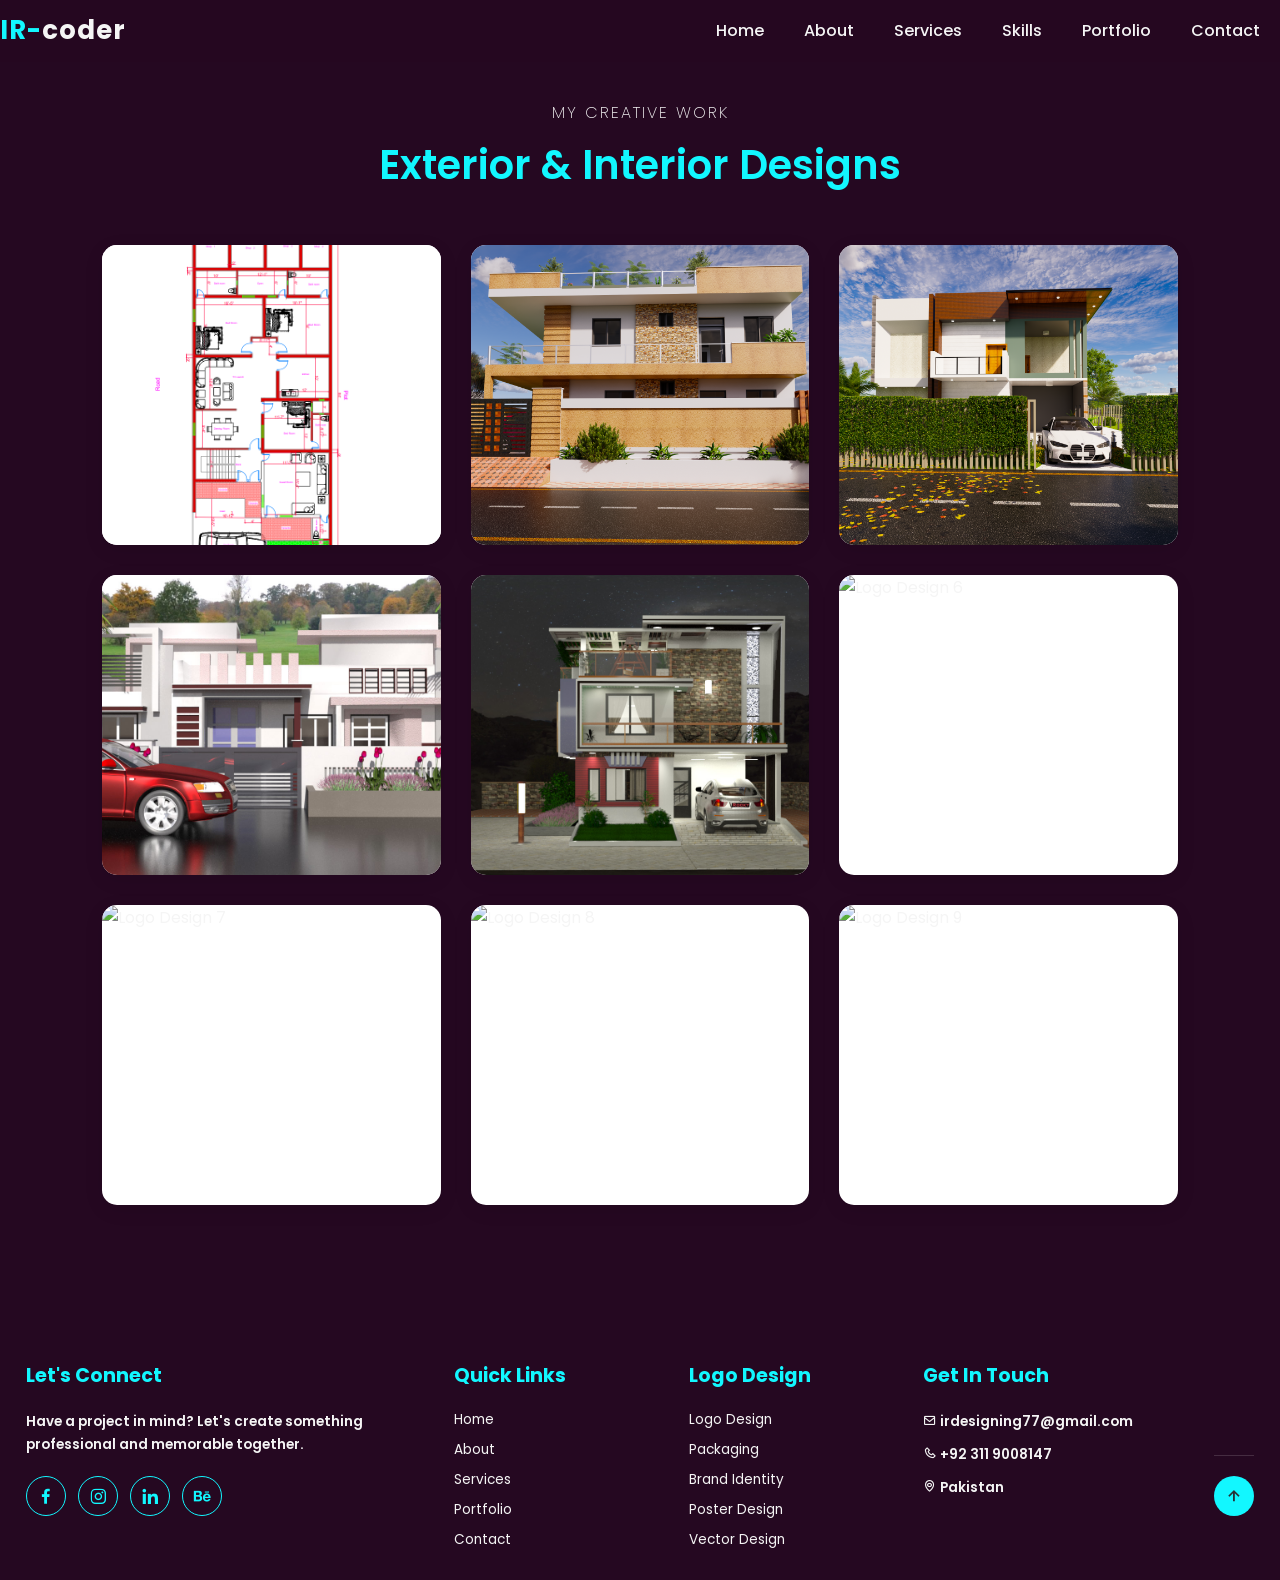
==== autoCAD.html @ fbb8af87 "Editing in autoca.html" ====
<!DOCTYPE html>
<html lang="en">

<head>
    <meta charset="UTF-8">
    <meta name="viewport" content="width=device-width, initial-scale=1.0">

    <title>Exterior & Interior Designs</title>
    <link href='https://unpkg.com/boxicons@2.1.4/css/boxicons.min.css' rel='stylesheet'>
    <link rel="stylesheet" href="style.css">


</head>


<body>

    <header>
        <div class="logo"> <span>IR-</span>coder</div>
        <ul class="navlist">
            <li><a href="index.html">Home</a></li>
            <li><a href="index.html#about">About</a></li>
            <li><a href="index.html#services">Services</a></li>
            <li><a href="index.html#skills">Skills</a></li>
            <li><a href="index.html#portfolio">Portfolio</a></li>
            <li><a href="index.html#contact">Contact</a></li>
        </ul>
        <div id="menu-icon" class="bx bx-menu"></div>
    </header>

    <!-- ==============================
         LOGO GALLERY
    ============================== -->

    <section class="logo-gallery-section" id="2d/3d-gallery">

        <div class="main-text">
            <span>My Creative Work</span>
            <h2>Exterior & Interior Designs</h2>
        </div>


        <div class="logo-gallery">


            <!-- LOGO 1 -->
            <div class="logo-box">

                <img src="arceticture Designs/layout design.png" alt="Logo Design 1">

                <div class="logo-overlay">
                    <h3>Layout Desing</h3>
                    <p>2D floor plan</p>

                    <a href="arceticture Designs/Drawing1-Model.pdf">
                        View Project
                    </a>
                </div>

            </div>


            <!-- LOGO 2 -->
            <div class="logo-box">

                <img src="arceticture Designs/Exterior designing 01.png" alt="Logo Design 2">

                <div class="logo-overlay">
                    <h3>Exterior Design</h3>
                    <p>3D Design</p>

                    <a href="arceticture Designs/Top Left.png">
                        View Project
                    </a>
                </div>

            </div>


            <!-- LOGO 3 -->
            <div class="logo-box">

                <img src="arceticture Designs/Exterior Design cover.png" alt="Logo Design 3">

                <div class="logo-overlay">
                    <h3>Exterior Design</h3>
                    <p>3D Design</p>

                    <a href="arceticture Designs/Exterior Design 3d veiw.png">
                        View Project
                    </a>
                </div>

            </div>


            <!-- LOGO 4 -->
            <div class="logo-box">

                <img src="arceticture Designs/Exterior Design 03.jpg" alt="Logo Design 4">

                <div class="logo-overlay">
                    <h3>Exterior Design</h3>
                    <p>3D Design</p>

                    <a href="arceticture Designs/Exterior Design 03.jpg">
                        View Project
                    </a>
                </div>

            </div>


            <!-- LOGO 5 -->
            <div class="logo-box">

                <img src="arceticture Designs/Exterior Design 04 (1).jpg" alt="Logo Design 5">

                <div class="logo-overlay">
                    <h3>Creative Logo</h3>
                    <p>Logo Design</p>

                    <a href="arceticture Designs/Exterior Design 04 (2).jpg">
                        View Project
                    </a>
                </div>

            </div>


            <!-- LOGO 6 -->
            <div class="logo-box">

                <img src="Images/logo-6.jpg" alt="Logo Design 6">

                <div class="logo-overlay">
                    <h3>Exterior Design</h3>
                    <p>3D Design</p>

                    <a href="logo6.html">
                        View Project
                    </a>
                </div>

            </div>


            <!-- LOGO 7 -->
            <div class="logo-box">

                <img src="Images/logo-7.jpg" alt="Logo Design 7">

                <div class="logo-overlay">
                    <h3>Business Logo</h3>
                    <p>Logo Design</p>

                    <a href="logo7.html">
                        View Project
                    </a>
                </div>

            </div>


            <!-- LOGO 8 -->
            <div class="logo-box">

                <img src="Images/logo-8.jpg" alt="Logo Design 8">

                <div class="logo-overlay">
                    <h3>Professional Logo</h3>
                    <p>Logo Design</p>

                    <a href="logo8.html">
                        View Project
                    </a>
                </div>

            </div>


            <!-- LOGO 9 -->
            <div class="logo-box">

                <img src="Images/logo-9.jpg" alt="Logo Design 9">

                <div class="logo-overlay">
                    <h3>Brand Identity</h3>
                    <p>Logo Design</p>

                    <a href="logo9.html">
                        View Project
                    </a>
                </div>

            </div>


        </div>

    </section>

      <footer class="footer">
        
        
        
        <div class="footer-container">
                <!-- <a href="#home" class="logo"> <span>IR-</span>coder</a> -->
                
                <div class="footer-box">
                    <h3>Let's Connect</h3>

                    <p>
                        Have a project in mind? Let's create something
                        professional and memorable together.
                    </p>

                    <div class="footer-social">

                        <a href="https://www.facebook.com/DesigningandTyping" aria-label="Facebook">
                            <i class='bx bxl-facebook'></i>
                        </a>

                        <a href="https://www.instagram.com/irdesigning" aria-label="Instagram">
                            <i class='bx bxl-instagram'></i>
                        </a>

                        <a href="www.linkedin.com/in/irfanullah-designer" aria-label="LinkedIn">
                            <i class='bx bxl-linkedin'></i>
                        </a>

                        <a href="https://www.behance.net/irdesigning" aria-label="Behance">
                            <i class='bx bxl-behance'></i>
                        </a>

                    </div>
                </div>


                <div class="footer-box">
                    <h3>Quick Links</h3>

                    <a href="index.html">Home</a>
                    <a href="index.html#about">About</a>
                    <a href="index.html#services">Services</a>
                    <a href="Logos.html">Portfolio</a>
                    <a href="index.html#contact">Contact</a>
                </div>


                <div class="footer-box">
                    <h3>Logo Design</h3>

                    <a href="Logos.html">Logo Design</a>
                    <a href="packaging.html">Packaging</a>
                    <a href="brand1.html">Brand Identity</a>
                    <a href="poster1.html">Poster Design</a>
                    <a href="vector1.html">Vector Design</a>
                </div>


                <div class="footer-box">
                    <h3>Get In Touch</h3>

                    <p>
                        <i class='bx bx-envelope'></i>
                        irdesigning77@gmail.com
                    </p>

                    <p>
                        <i class='bx bx-phone'></i>
                        +92 311 9008147
                    </p>

                    <p>
                        <i class='bx bx-map'></i>
                        Pakistan
                    </p>
                </div>

            </div>
            <div class="footer-bottom">

                <!-- <p>
                    © 2026 Your Name. All Rights Reserved.
                </p> -->
                
                <a href="#2d/3d-gallery" class="back-to-top">
                    <i class='bx bx-up-arrow-alt'></i>
                </a>
                
            </div>
            <!-- <div>
                <p>Copyright &copy; 2024 By IR-Designer/Coder || All Rights Reserved</p>
            </div> -->
        </footer>


</body>

</html>
---- style.css ----
@import url('https://fonts.googleapis.com/css2?family=Poppins:ital,wght@0,100;0,200;0,300;0,400;0,500;0,600;0,700;0,800;0,900;1,100;1,200;1,300;1,400;1,500;1,600;1,700;1,800;1,900&display=swap');

* {
    padding: 0px;
    margin: 0px;
    box-sizing: border-box;
    list-style: none;
    scroll-behavior: smooth;
    text-decoration: none;
}

:root {
    --text-color: #f5f5f5;
    --hover-color: #12f7ff;
    --bg-color: #250821;
    --secon-bg-color: #292e33;
    --big-font: 2.5rem;
    --normal-font: 2rem;
    --neon-box-shadow: 0 0 .5rem #12f7ff;
    --h2-font: 3rem;
    --font-neon-text-shadow: 0 0 10px rgba(18, 247, 255, 0.3),
        0 0 10px rgba(18, 247, 255, 0.3),
        0 0 20px rgba(18, 247, 255, 0.3),
        0 0 30px rgba(18, 247, 255, 0.3),
        0 0 40px rgba(18, 247, 255, 0.3),
        0 0 70px rgba(18, 247, 255, 0.3),
        0 0 100px rgba(18, 247, 255, 0.3),
        0 0 150px rgba(18, 247, 255, 0.3);
}

::-webkit-scrollbar {
    height: 0;
    width: .5rem;
}

::-webkit-scrollbar-track {
    background: var(--secon-bg-color);
}

::-webkit-scrollbar-thumb {
    background: var(--hover-color);
    border-radius: 5rem;
}





body {
    font-family: "Poppins", sans-serif;
    background-color: var(--bg-color);
    color: var(--text-color);
}

header {
    top: 0;
    left: 0;
    border-bottom: 1px solid transparent;
    display: flex
;
    align-items: center;
    justify-content: space-between;
    width: 100%;
    padding: 11px 0px;
    position: fixed;
    z-index: 20000;
    background:#250821b3;
}

header.sticky {
    background: var(--bg-color);
    border-bottom: 1px solid var(--secon-bg-color);
    padding: 12px 10px;
}


.logo {
    font-size: 26px;
    font-weight: 700;
    letter-spacing: 1px;
}

span {
    color: var(--hover-color);
}

.navlist {
    display: flex;
}

.navlist a {
    color: var(--text-color);
    font-weight: 500;
    padding: 10px 20px;
}

.navlist a:hover {
    color: var(--hover-color);
    text-shadow: 0 0 10px rgba(18, 247, 255, 0.6),
        0 0 10px rgba(18, 247, 255, 0.6),
        0 0 20px rgba(18, 247, 255, 0.6),
        0 0 30px rgba(18, 247, 255, 0.6),
        0 0 40px rgba(18, 247, 255, 0.6),
        0 0 70px rgba(18, 247, 255, 0.6),
        0 0 100px rgba(18, 247, 255, 0.6),
        0 0 150px rgba(18, 247, 255, 0.6);
}

.navlist .active {
    color: var(--hover-color);
    text-shadow: var(--font-neon-text-shadow);
}

#menu-icon {
    font-size: 1.8rem;
    z-index: 1000;
    cursor: pointer;
    background-color: var(--hover-color);
    border-radius: 3px;
    color: var(--secon-bg-color);
    display: none;
}

section {
    padding: 100px 100px;
}

.home {
    min-height: 100vh;
    height: 100%;
    width: 100%;
    display: grid;
    grid-template-columns: repeat(2, 1fr);
    align-items: center;
    grid-gap: 4em;
}

.home-content {
    max-width: 600px;
}

.home-content h1 {
    font-size: var(--big-font);
    font-weight: 700;
}

.change-text {
    display: flex;
    align-items: center;
    gap: 0.75rem;
    font-size: 1.5rem;
    font-weight: 600;
    min-height: 2.5rem;
    margin: 0.5rem 0 1rem;
    vertical-align: top;
}

.change-text h3 {
    position: relative;
    display: inline-block;
    margin: 0;
    min-width: 115px;
    min-height: 2.5rem;
    vertical-align: top;
}

.change-text h3 .word {
    position: absolute;
    top: 0;
    left: 0;
    display: inline-flex;
    white-space: nowrap;
    opacity: 0;
    transform-origin: center center;
}

.change-text h3 .word .letter {
    display: inline-block;
    opacity: 0;
    transform-origin: center center 25px;
    text-shadow: 0 0 12px rgba(18, 247, 255, 0.3);
}

.change-text h3 .word .letter.out {
    opacity: 0;
    transform: rotateX(90deg);
    transition: 0.32s cubic-bezier(0.6, 0, 0.7, 0.2);
}

.change-text h3 .word .letter.in {
    opacity: 1;
    transform: rotateX(0deg);
    transition: 0.38s ease;
}

.change-text h3 .word .letter.behind {
    opacity: 0;
    transform: rotateX(-90deg);
}

.home-content p {
    color: #bdbdbd;
    line-height: 1.6;
}

.info-box {
    display: inline-flex;
    justify-content: space-between;
    align-items: center;
    width: 300px;
    margin: 1rem 0 2rem;
}

.info-box h5 {
    font-weight: 600;
    color: var(--text-color);
    font-size: 1rem;
}

.behance-info {
    margin-left: 15px;
}

.email-info {
    margin-right: 15px;
}

.info-box span {
    font-size: .9rem;
    color: #bdbdbd;
}

.btn-box {
    display: flex;
    justify-content: space-around;
    width: 320px;
    height: 45px;
}

.btn-box .btn {
    display: inline-flex;
    justify-content: center;
    align-items: center;
    width: 150px;
    height: 100%;
    background: var(--hover-color);
    color: var(--bg-color);
    font-size: 1rem;
    letter-spacing: 1px;
    font-weight: 600;
    transition: .6s;
    box-shadow: var(--neon-box-shadow);
    border-radius: 5px;
    position: relative;
    overflow: hidden;
    z-index: 1;
    border: 2px solid var(--hover-color);
}

.btn:hover {
    color: var(--hover-color);
}

.btn::before {
    content: "";
    position: absolute;
    top: 0;
    left: 0;
    background: var(--bg-color);
    width: 0%;
    height: 100%;
    transition: .4s;
    z-index: -1;
}

.btn:hover::before {
    width: 100%;
}

a.btn:nth-child(2) {
    background: var(--bg-color);
    color: var(--hover-color);
}

.btn:nth-child(2):hover {
    color: var(--bg-color);
}

.btn:nth-child(2)::before {
    background-color: var(--hover-color);
}

.social-icons {
    margin-top: 8rem;
    display: flex;
    justify-content: space-between;
    width: 220px;
    height: 40px;
}

.social-icons a {
    display: inline-flex;
    width: 50px;
    height: 100%;
    justify-content: center;
    align-items: center;
    margin: 0px 4px;
    background: var(--bg-color);
    color: var(--hover-color);
    border: 2px solid var(--hover-color);
    transition: .6s;
    box-shadow: 0 0 0.3 #12f7ff;
    border-radius: 5px;
    position: relative;
    z-index: 1;
    overflow: hidden;
}

.social-icons a i {
    font-size: 1.5rem;
}

.social-icons a:hover {
    color: var(--bg-color);
}

.social-icons a::before {
    content: "";
    position: absolute;
    top: 0;
    left: 0;
    width: 0%;
    height: 100%;
    background: var(--hover-color);
    transition: .6s;
    z-index: -1;
}

.social-icons a:hover::before {
    width: 100%;
}

.home-image {
    position: relative;
}

.img-box {
    text-align: center;
}

.img-box img {
    width: 72%;
    max-width: 350px;
    height: auto;
}

.liquid-shape {
    position: absolute;
    width: 100%;
    height: 100%;
    z-index: -1;
    top: 10%;
}

.liquid-shape:nth-child(2) {
    filter: blur(50px);
}


/*About Section css----------------------------------------------->*/

.about {
    display: flex;
    justify-content: center;
    align-items: center;
    grid-gap: 10em;
    background: var(--secon-bg-color);
}

.about .btn-box .btn {
    position: relative;
    right: 5rem;

}

.about .about-content {
    position: relative;
    bottom: 11rem;
}

.about .img-about {
    text-align: center;
    position: relative;
}

.about .img-about img {
    max-width: 300px;
    height: auto;
}

.about-content span {
    color: #fdfdfd;
    font-size: .8rem;
    font-weight: 200;
    letter-spacing: 2px;
    text-decoration: uppercase;
}

.about-content h2 {
    color: var(--hover-color);
    font-weight: 700;
    font-size: var(--normal-font);
}

.about-content h3 {
    font-weight: 600;
    font-size: 1.5rem;
    margin-bottom: .2rem;
}

.about-content p {
    color: #fdfdfd;
    font-weight: 300;
    margin-bottom: 1.5rem;
}

.info-about1,
.info-about2,
.info-about3 {
    background: var(--bg-color);
    font-size: .5rem;
    position: relative;
    padding: 15px;
    height: 90px;
    width: 90px;
    border-radius: 60% 31% 66% 34%/ 21% 40% 70% 79%;
    display: block;
    box-shadow: var(--neon-box-shadow);
    border: 1px solid var(--hover-color);
    outline: 2px solid var(--bg-color);
    z-index: 100;
    animation: morph 6s linear infinite;
}

.info-about1 {
    left: 10%;
    bottom: 2rem;
    text-align: center;

}

.info-about2 {
    left: 2%;
    bottom: 24rem;
    text-align: center;

}

.info-about3 {
    left: 78%;
    bottom: 31rem;
    text-align: center;
}


.img-about span {
    color: var(--hover-color);
    font-size: 1rem;
    font: 600;
}

.about-more {
    display: none;
    margin-top: 1rem;
}

.about-content.active .about-more {
    display: block;
}

.about-read-more {
    border: none;
    cursor: pointer;
}

/* Services CSS------------------------------------------------------> */

.main-text {
    width: 100%;
    text-align: center;
    margin-bottom: 2rem;
    color: var(--hover-color);
}

.main-text h2 {
    font-weight: 600;
    font-size: var(--normal-font);
}

.main-text span {
    color: #f5f5f5;
    font-size: .8rem;
    font-weight: 200;
    letter-spacing: 2px;
    text-transform: uppercase;
}

.section-services {
    display: flex;
    justify-content: center;
    align-items: center;
    flex-wrap: wrap;
    grid-gap: 2rem;
}

.section-services .service-box {
    flex: 1 1 18rem;
    padding: 2rem 1rem 2rem;
    text-align: center;
    background: var(--secon-bg-color);
    transition: transform .4s;
    border-radius: 10px;
}

.service-btn {
    width: auto;
    justify-content: center;
}

.service-box:hover {
    transform: translatey(-.7rem)
}

.service-icon {
    border: 2px solid var(--hover-color);
    padding: 2rem;
    background: var(--bg-color);
    display: flex;
    align-items: center;
    font-size: 3rem;
    border-radius: 50%;
    position: relative;
    color: var(--hover-color);
    box-shadow: var(--neon-box-shadow);
    outline: 3px solid var(--bg-color);
}

.service-box h3 {
    margin-top: 10px;
    font-size: 1.4rem;
}

.service-box p {
    margin: .5rem 0 1.5rem 0;
    font-weight: 300;
    letter-spacing: 1px;
    color: #bdbdbd;
    line-height: 1.6;
}

.more-description {
  display: none;
  margin-top: 1rem;
}

.service-box.active .more-description {
  display: block;

}

.read-more-btn {
  border: none;
  cursor: pointer;
}


/* SKills left CSS------------------------------------------------------> */

.skills {
    background: var(--secon-bg-color);
}

.skills-main {
    width: 100%;
    display: grid;
    grid-template-columns: repeat(2, 1fr);
    grid-row-gap: 30px;
    grid-column-gap: 50px;
}

.skill-bar {
    margin-bottom: 2.3rem;
}

.skill-main h3 {
    margin-bottom: 2rem;
    font-size: var(--normal-font);
    text-align: center;
}

.skill-left .skill-bar .info {
    display: flex;
    justify-content: space-between;
    align-items: center;
    padding: 0 10px;
}

.skill-left .skill-bar .bar {
    width: 100%;
    height: 10px;
    background: var(--bg-color);
    border-radius: 25px;
    margin-top: 10px;
    position: relative;
}

.skill-bar .bar span {
    width: 50%;
    height: 100%;
    position: absolute;
    left: 0;
    background: var(--hover-color);
    border-radius: 25px;
    box-shadow: var(--neon-box-shadow);
}

.skill-bar .bar .html {
    width: 72%;
    animation: html 2s;
}

.skill-bar .bar .figma {
    width: 90%;
    animation: figma 2s;
}

.skill-bar .bar .js {
    width: 50%;
    animation: js 2s;
}

.skill-bar .bar .css {
    width: 62%;
    animation: css 2s;
}

/* SKills left CSS------------------------------------------------------> */
.professional {
    display: grid;
    grid-template-columns: 1fr 1fr;
}

.box {
    position: relative;
    margin: 10px 0px;
    flex: 1 1 15rem;
}

.circle {
    width: 100%;
    height: 120px;
    display: flex;
    justify-content: center;
    align-items: center;
}

.box .text {
    text-align: center;
    color: #fff;
    font-size: 1rem;

}

.box .text big {
    font: 400;
    letter-spacing: 1px;
    position: absolute;
    top: 40%;
    left: 50%;
    transform: translate(-50%, -50%);
}

.box .text small {
    display: block;
    font-weight: 600;
}



.circle .points {
    height: 2px;
    width: 10px;
    background-color: var(--bg-color);
    position: absolute;
    border-radius: 3px;
    transform: rotate(calc(var(--i)*var(--rot))) translate(-45px);

}

.points.marked {
    animation: glow 0.04S linear forwards;
    animation-delay: calc(var(--i)*0.05s);
}

/* Portfolio CSS------------------------------------------------------> */

.filter-buttons {
    margin: 2rem;
    text-align: center;
}

.filter-buttons .btn {
    background: none;
    outline: none;
    border: none;
    cursor: pointer;
    font-size: .85rem;
    font-weight: 600;
    letter-spacing: .4px;
    margin-left: 1.3rem;
    color: var(--text-color);
}

.filter-buttons .btn:hover {
    color: var(--hover-color);
}

.portfolio-gallery {
    display: grid;
    grid-template-columns: repeat(auto-fill, minmax(270px, 1fr));
    gap: 2rem;
}

.port-box {
    position: relative;
    border-radius: 15px;
    overflow: hidden;
    background: #292e33;
    display: flex;
    grid-template-columns: 1fr, auto;
    align-items: center;
    border: 2px solid var(--hover-color);
    box-shadow: var(--neon-box-shadow);
}

.port-image {
    display: flex;
    align-items: center;
    justify-content: center;
    height: 100%;
    width: 100%;
}

.port-image img {
    width: 100%;
    opacity: .5s;
    /* height: 100%; */
    transition: .5s;
}

.port-content {
    position: absolute;
    bottom: 0;
    left: 0;
    width: 100%;
    height: 100%;
    opacity: 0;
    background: linear-gradient(rgba(0, 0, 0, .2), #12f7ff);
    display: flex;
    align-items: center;
    justify-content: center;
    flex-direction: column;
    text-align: center;
    transition: .5s;
    padding: 0.2rem;
}

.port-content:hover {
    opacity: 1;
}

.port-content h3 {
    font-size: 1.5rem;
    font-weight: 600;
}

.port-content p {
    font-size: .8rem;
    margin: 5px 0 15px 0;
}

.port-content a {
    background: #fff;
    border-radius: 50%;
    display: inline-flex;
    justify-content: center;
    align-items: center;
    width: 50px;
    height: 50px;
    border: 1 px solid var(--hover-color);
    outline: 2 px solid #fff;
}

.port-content a i {
    font-size: 1.3rem;
    color: var(--secon-bg-color);
}

/* Contact Section Css------------------------------------------------------> */
.contact {
    background: var(--secon-bg-color);
    width: 100%;
}

.contact form {
    text-align: center;
    max-width: 50rem;
    margin: 1rem auto;
    margin-bottom: 3rem;
}

.contact form input,
.contact form textarea {
    width: 100%;
    color: var(--text-color);
    background: var(--bg-color);
    margin-bottom: .8rem;
    border: none;
    border-radius: 5px;
    padding: .7rem;
}

.contact form textarea {
    resize: none;
}

.formBtn {
    display: flex;
    justify-content: center;
    width: 100%;
}

.formBtn .btn {
    cursor: pointer;
    font-size: 1rem;
}

/* footer-Css-----------------------------------------------------> */

footer {
    padding: 1.5rem 1%;
    display: flex;
    align-items: center;
    justify-content: space-between;
    flex-direction: row-reverse;
}

footer p {
    color: #bdbdbd;
    margin: auto;
    font-size: 1.2rem;
    font-weight: 600;
}

footer a {
    color: var(--text-color);
}


/* key Frame------------------------------------------------------> */
@keyframes morph {

    0%,
    100% {
        border-radius: 40% 60% 70% 30% / 40% 40% 60% 50%;
    }

    30% {
        border-radius: 70% 30% 50% 50% / 30% 30% 70% 70%;
    }

    60% {
        border-radius: 100% 60% 60% 10% / 100% 100% 60% 60%;
    }

    80% {
        border-radius: 69% 31% 66% 34% / 21% 30% 70% 79%;
    }

}

@keyframes html {
    0% {
        width: 0;
    }

    100% {
        width: 72;
    }
}

@keyframes figma {
    0% {
        width: 0;
    }

    100% {
        width: 72;
    }
}

@keyframes js {
    0% {
        width: 0;
    }

    100% {
        width: 72;
    }
}

@keyframes css {
    0% {
        width: 0;
    }

    100% {
        width: 72;
    }
}

@keyframes glow {
    0% {
        background: var(--bg-color);
        box-shadow: none;
    }

    100% {
        background: var(--hover-color);
        box-shadow: var(--neon-box-shadow);
    }
}



/* Break .points */
@media(max-width:991px) {

    header,
    header.sticky {
        padding: 15px 5%;
    }

    footer {
        padding: 50px 5%;
    }

    section {
        padding: 50px 5%
    }

    .navlist a {
        padding: 8px 15px;
    }

    :root {
        --big-font: 2.2rem;
        --normal-font: 1.8rem;
        --neon-box-shadow: 0 0 .8rem #12f7ff;
        --h2-font: 3rem;
    }

    .home-content {
        margin-top: 5rem;
    }

    .social-icons {
        margin-top: 2rem;
    }
}

@media(max-width:768px) {
    #menu-icon {
        display: block;
        transition: all .4s ease;
    }

    #menu-icon.bx-x {
        transform: rotate(-180deg);
    }

    .navlist {
        display: flex;
        position: absolute;
        top: -1000px;
        right: 0;
        left: 0;
        flex-direction: column;
        background: var(--bg-color);
        text-align: center;
        padding: 0 10%;
        transition: all .45s ease;
    }

    .navlist {
        display: block;
        padding-bottom: 1rem;
        font-size: 1rem;
    }

    .navlist.open {
        top: 100%;
    }

    .home {
        grid-template-columns: 1fr;
    }

    .home-image {
        margin: 5rem;
    }

    .liquid-shape {
        width: 119%;
        left: -5%;
        top: 8%;
    }

    .about {
        flex-direction: column-reverse;
    }

    .about .about-content {
        text-align: center;
        margin-top: 9rem;
    }
    .about{
        grid-gap: 0em;
    }
    .about .btn-box .btn{
        position: relative;
        left: 3rem;
    }

    .skills-main {
        grid-template-columns: 1fr;
    }

    footer p {
        font-size: 0.6rem;
    }

    .skill-left h3 {
        text-align: center;
    }

    .skill-right h3 {
        text-align: center;
    }

    .filter-buttons {
        margin: 2.5rem 0;
    }

    .img-box img {
        width: 111%;
    }
}

@media(max-width:420px) {
    html {
        font-size: 80%;
    }

    footer {
        padding: 16px 2%;
    }

    footer p {
        font-size: 0.6rem;
    }

    .logo {
        font-size: 1rem;
    }

    .filter-buttons {
        font-size: .8rem;
    }

    .about .img-about img {
        max-width: 250px;
        margin-bottom: 7rem;
    }

    .info-about1,
    .info-about2,
    .info-about3 {
        display: none;
    }

    .about .about-content {
        text-align: center;
    }

    .about .btn-box .btn {
        left: 1rem;
    }

    .about-content p {
        font-size: 1rem;
    }
}

   /* =========================
   FOOTER
========================= */

    .footer {
         display: flex;
    width: 100%;
    background: var(--bg-color);
    padding: 56px 2% 20px;
    flex-direction: row;
    }

    .footer-container {
        display: grid;
        grid-template-columns: 2fr 1fr 1fr 1.5fr;
        gap: 40px;
    }

    .footer-box h3 {
        color: var(--hover-color);
        font-size: 1.2rem;
        margin-bottom: 20px;
    }

    .footer-box p {
        color: var(--text-color);
        font-size: .85rem;
        line-height: 1.7;
        margin-bottom: 10px;
    }

    .footer-box a {
        display: block;
        color: var(--text-color);
        font-size: .85rem;
        margin-bottom: 10px;
        transition: .3s;
    }

    .footer-box a:hover {
        color: var(--hover-color);
        padding-left: 5px;
    }


    /* Social Icons */

    .footer-social {
        display: flex;
        gap: 12px;
        margin-top: 20px;
    }

    .footer-social a {
        width: 40px;
        height: 40px;

        display: flex;
        align-items: center;
        justify-content: center;

        border: 1px solid var(--hover-color);
        border-radius: 50%;

        color: var(--hover-color);

        transition: .3s;
    }

    .footer-social a i {
        font-size: 20px;
    }

    .footer-social a:hover {
        background: var(--hover-color);
        color: var(--secon-bg-color);
        box-shadow: var(--neon-box-shadow);
        padding-left: 0;
    }


    /* Footer Bottom */

    .footer-bottom {
        margin-top: 50px;
        padding-top: 20px;

        border-top: 1px solid rgba(245, 245, 245, .15);

        display: flex;
        align-items: center;
        justify-content: space-between;
    }

    .footer-bottom p {
        color: var(--text-color);
        font-size: .75rem;
    }

    .footer-bottom>a {
        width: 40px;
        height: 40px;

        display: flex;
        align-items: center;
        justify-content: center;

        border-radius: 50%;

        background: var(--hover-color);
        color: var(--secon-bg-color);

        transition: .3s;
    }

    .footer-bottom>a:hover {
        box-shadow: var(--neon-box-shadow);
        transform: translateY(-3px);
    }

    .footer-bottom>a i {
        font-size: 20px;
    }

        /* =========================
   Latest Projects 
========================= */

        /* ==============================
           LOGO GALLERY
        ============================== */

        .logo-gallery-section {
            padding: 100px 8%;
        }

        .logo-gallery-section .main-text {
            text-align: center;
            margin-bottom: 50px;
        }

        .logo-gallery-section .main-text span {
            font-size: 16px;
        }

        .logo-gallery-section .main-text h2 {
            font-size: 40px;
            margin-top: 10px;
        }

        .logo-gallery {
            display: grid;
            grid-template-columns: repeat(3, 1fr);
            gap: 30px;
        }

        .logo-box {
            position: relative;
            overflow: hidden;
            border-radius: 15px;
            background: #fff;
            box-shadow: 0 5px 20px rgba(0, 0, 0, 0.08);
        }

        .logo-box img {
            width: 100%;
            height: 300px;
            object-fit: cover;
            display: block;
            transition: transform 0.5s ease;
        }

        .logo-box:hover img {
            transform: scale(1.08);
        }

        .logo-overlay {
            position: absolute;
            left: 0;
            bottom: 0;
            width: 100%;
            padding: 25px 20px;
            background: linear-gradient(
                transparent,
                rgba(0, 0, 0, 0.85)
            );

            transform: translateY(100%);
            transition: 0.4s ease;
        }

        .logo-box:hover .logo-overlay {
            transform: translateY(0);
        }

        .logo-overlay h3 {
            color: #fff;
            font-size: 20px;
            margin-bottom: 5px;
        }

        .logo-overlay p {
            color: #ddd;
            font-size: 14px;
            margin-bottom: 15px;
        }

        .logo-overlay a {
            display: inline-block;
            padding: 8px 18px;
            border-radius: 20px;
            background: #fff;
            color: #111;
            text-decoration: none;
            font-size: 14px;
            font-weight: 600;
            transition: 0.3s;
        }

        .logo-overlay a:hover {
            transform: translateY(-2px);
        }


        /* ==============================
           TABLET
        ============================== */

        @media (max-width: 991px) {

            .logo-gallery {
                grid-template-columns: repeat(2, 1fr);
            }

            .logo-box img {
                height: 280px;
            }
        }


        /* ==============================
           MOBILE
        ============================== */

        @media (max-width: 600px) {

            .logo-gallery-section {
                padding: 80px 5%;
            }

            .logo-gallery-section .main-text h2 {
                font-size: 30px;
            }

            .logo-gallery {
                grid-template-columns: 1fr;
            }

            .logo-box img {
                height: 280px;
            }
        }

    /* =========================
   RESPONSIVE
========================= */

    @media (max-width: 900px) {

        .logo-info {
            grid-template-columns: repeat(2, 1fr);
        }

        .footer-container {
            grid-template-columns: repeat(2, 1fr);
        }
    }


    @media (max-width: 600px) {

        .logo-info {
            grid-template-columns: 1fr;
            gap: 25px;
        }

        .footer-container {
            grid-template-columns: 1fr;
        }

        .footer-bottom {
            flex-direction: column;
            gap: 15px;
            text-align: center;
        }
    }
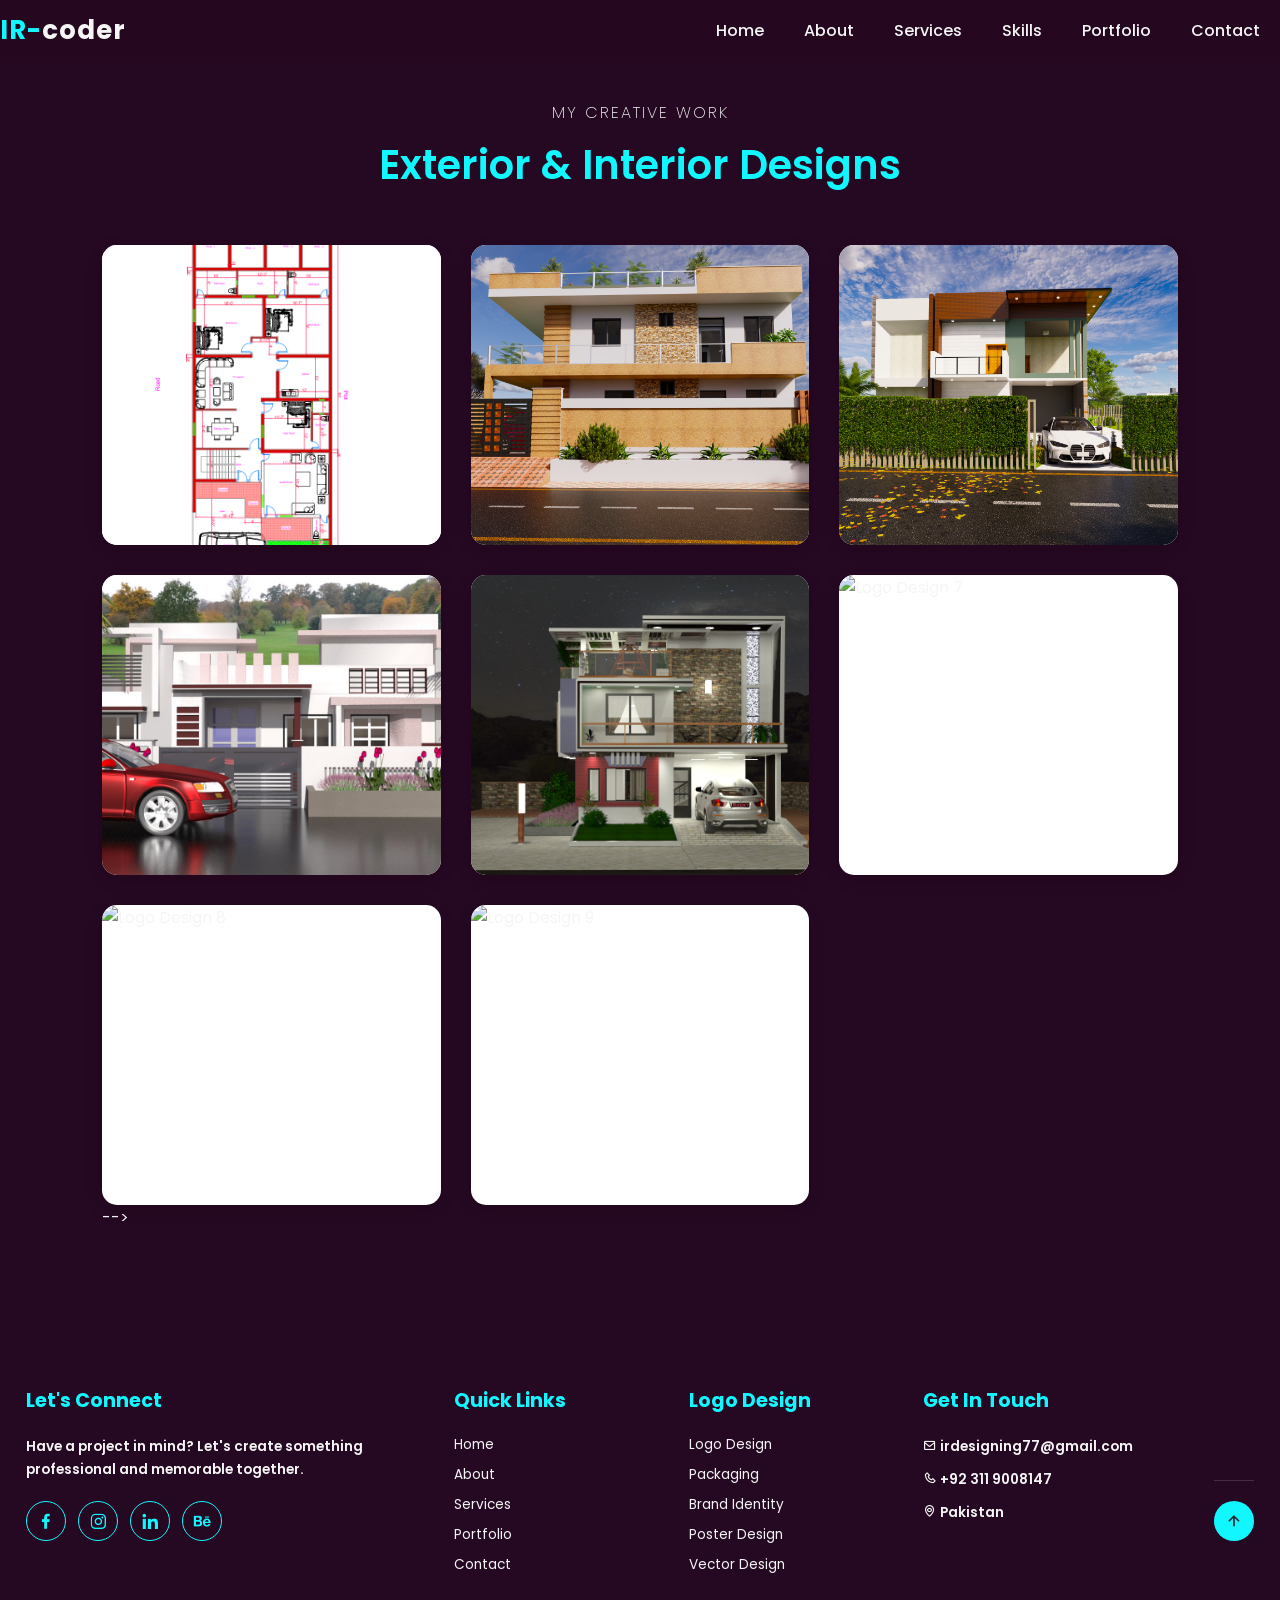
==== commit 7dc45f29: "comment out some useless div" ====
--- a/autoCAD.html
+++ b/autoCAD.html
@@ -129,7 +129,7 @@
 
 
             <!-- LOGO 6 -->
-            <div class="logo-box">
+            <!-- <div class="logo-box">
 
                 <img src="Images/logo-6.jpg" alt="Logo Design 6">
 
@@ -196,7 +196,7 @@
             </div>
 
 
-        </div>
+        </div> -->
 
     </section>
 
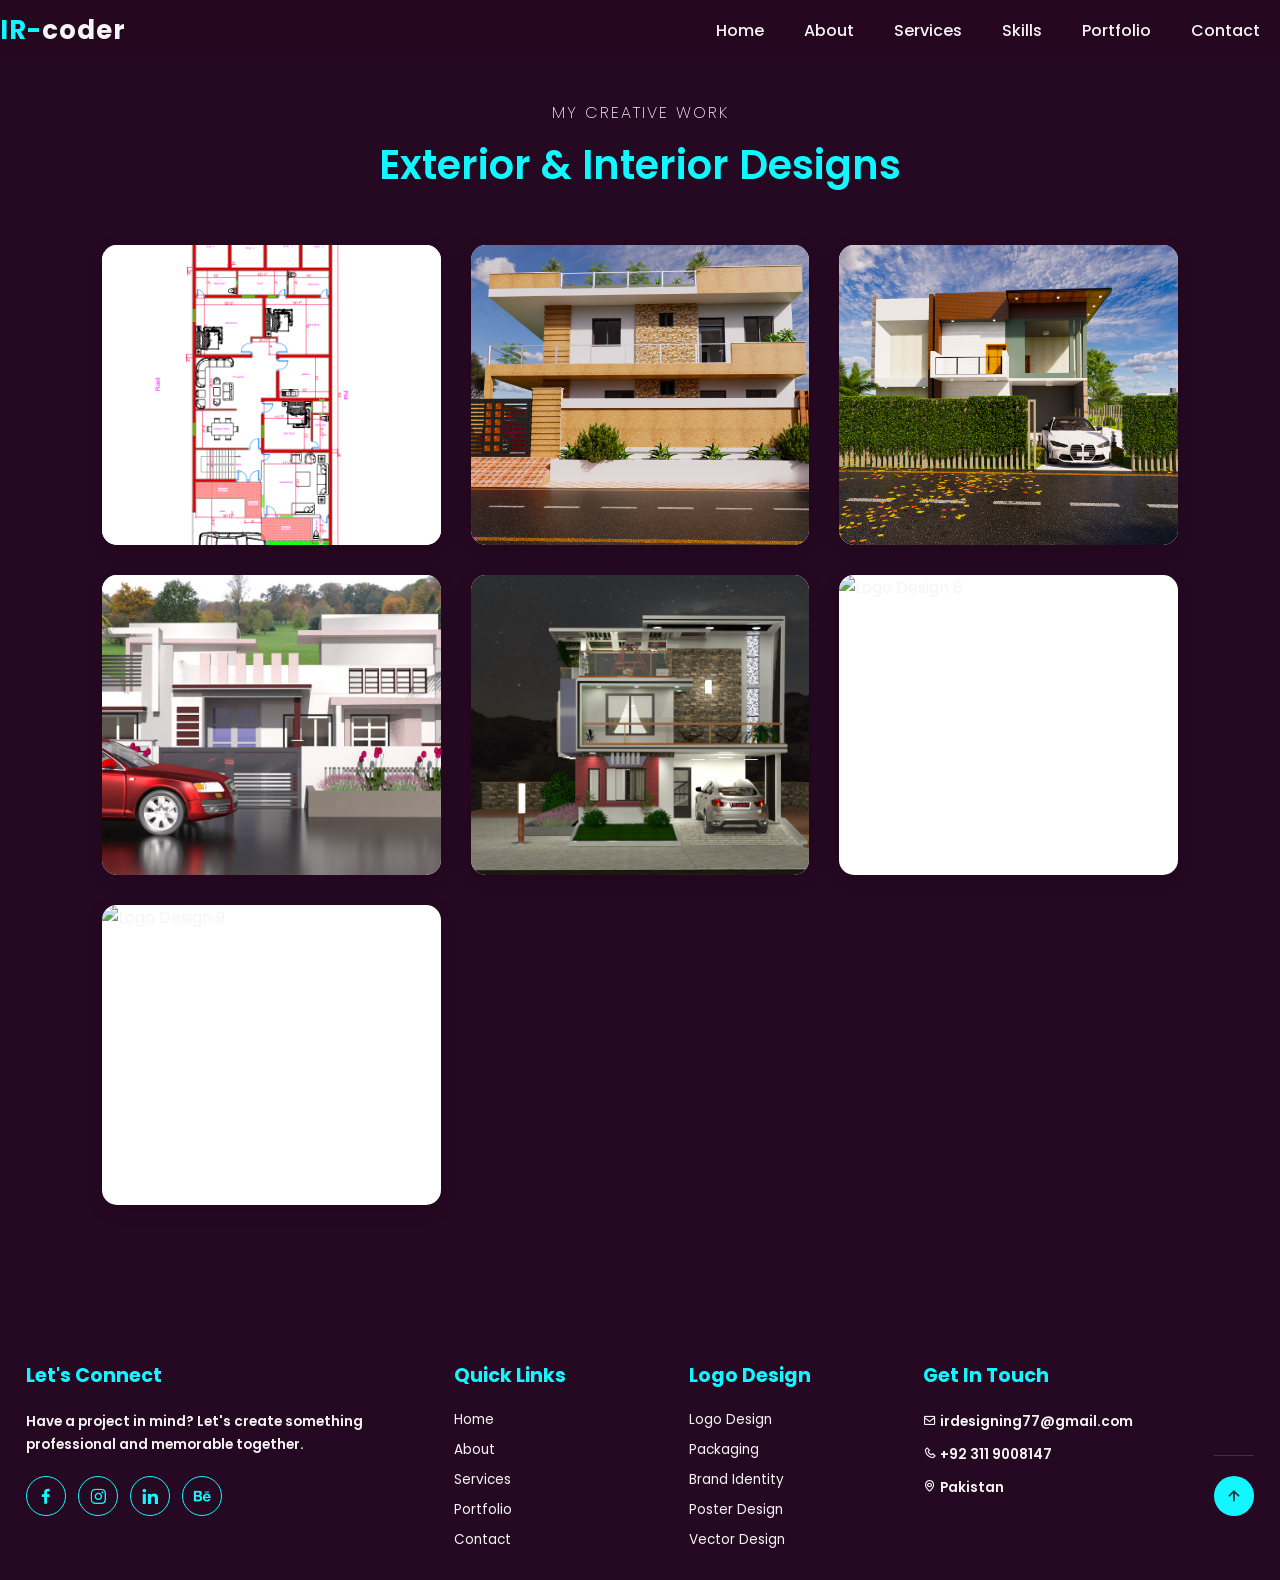
==== commit 9ce8f96f: "Comment out" ====
--- a/autoCAD.html
+++ b/autoCAD.html
@@ -117,8 +117,8 @@
                 <img src="arceticture Designs/Exterior Design 04 (1).jpg" alt="Logo Design 5">
 
                 <div class="logo-overlay">
-                    <h3>Creative Logo</h3>
-                    <p>Logo Design</p>
+                    <h3>Exterior Design</h3>
+                    <p>3D Design</p>
 
                     <a href="arceticture Designs/Exterior Design 04 (2).jpg">
                         View Project
@@ -145,8 +145,9 @@
             </div>
 
 
-            <!-- LOGO 7 -->
-            <div class="logo-box">
+             <!-LOGO 7 -->
+
+            <!-- <div class="logo-box">
 
                 <img src="Images/logo-7.jpg" alt="Logo Design 7">
 
@@ -162,7 +163,7 @@
             </div>
 
 
-            <!-- LOGO 8 -->
+             LOGO 8 -->
             <div class="logo-box">
 
                 <img src="Images/logo-8.jpg" alt="Logo Design 8">
@@ -196,7 +197,7 @@
             </div>
 
 
-        </div> -->
+        </div>
 
     </section>
 
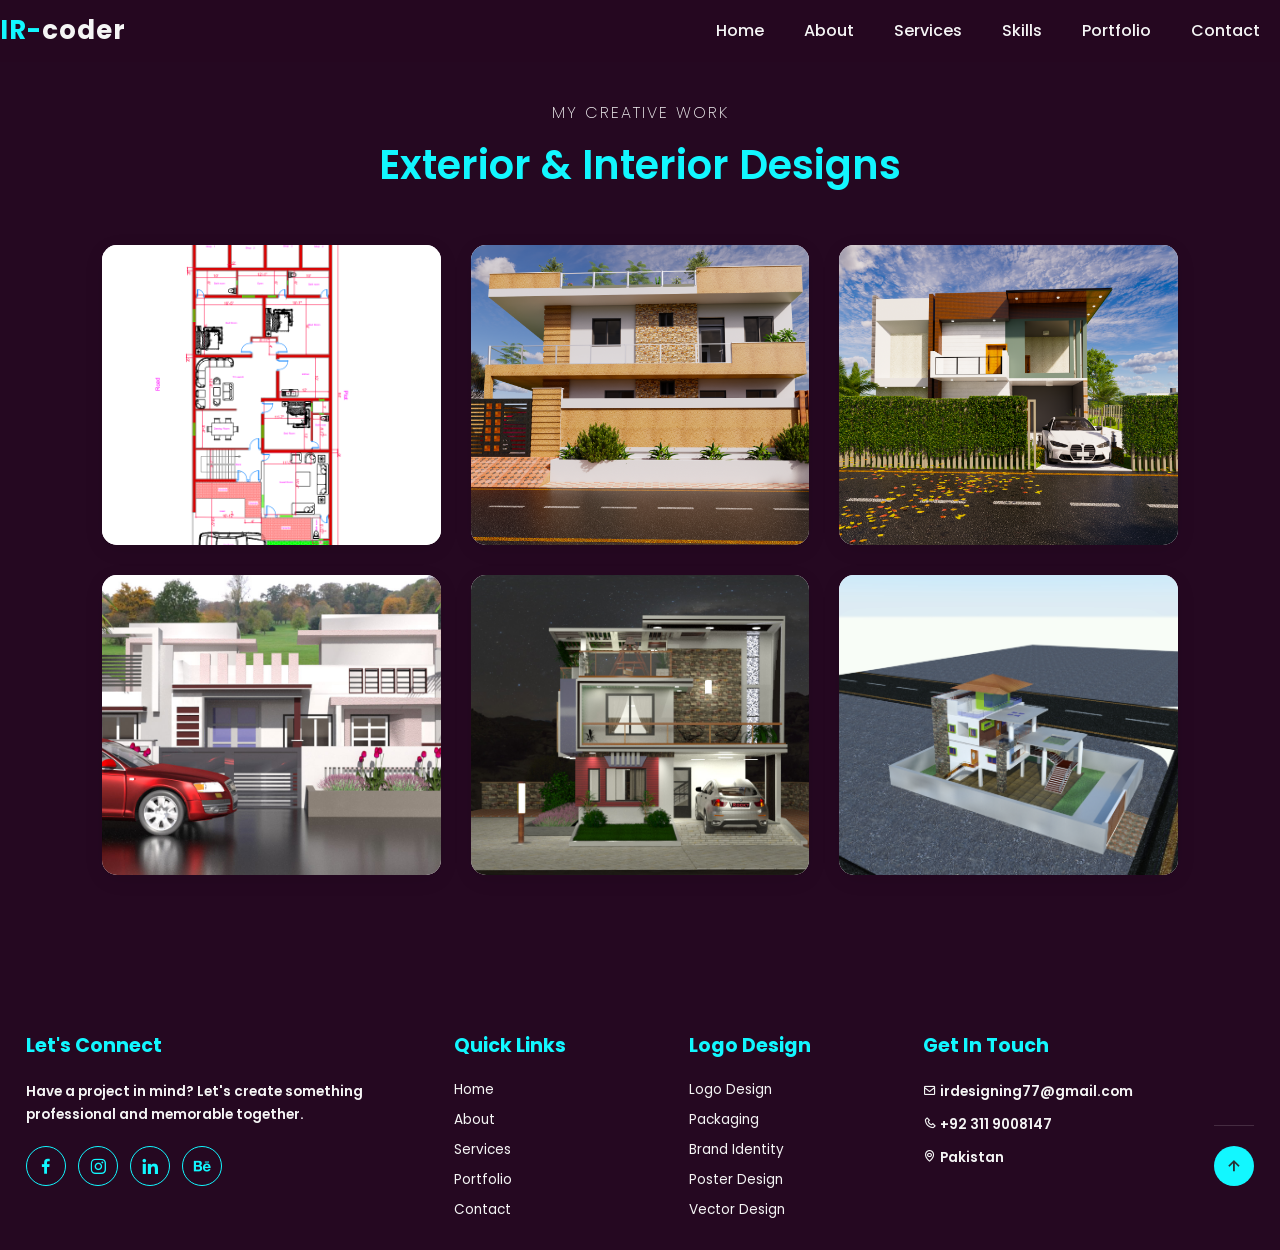
==== commit d1a35a76: "Adding images" ====
--- a/autoCAD.html
+++ b/autoCAD.html
@@ -129,23 +129,23 @@
 
 
             <!-- LOGO 6 -->
-            <!-- <div class="logo-box">
-
-                <img src="Images/logo-6.jpg" alt="Logo Design 6">
-
-                <div class="logo-overlay">
-                    <h3>Exterior Design</h3>
-                    <p>3D Design</p>
-
-                    <a href="logo6.html">
-                        View Project
-                    </a>
-                </div>
-
-            </div>
-
-
-             <!-LOGO 7 -->
+           <div class="logo-box">
+
+                <img src="arceticture Designs/3D banglow autocad.jpeg" alt="Logo Design 6">
+
+                <div class="logo-overlay">
+                    <h3>Exterior Design</h3>
+                    <p>3D Design</p>
+
+                    <a href="https://www.behance.net/gallery/176020651/Auto-CAD-3D-Work-Folder">
+                        View Project
+                    </a>
+                </div>
+
+            </div>
+
+
+             <!-- <!-LOGO 7 --> 
 
             <!-- <div class="logo-box">
 
@@ -164,7 +164,7 @@
 
 
              LOGO 8 -->
-            <div class="logo-box">
+            <!-- <div class="logo-box">
 
                 <img src="Images/logo-8.jpg" alt="Logo Design 8">
 
@@ -175,13 +175,13 @@
                     <a href="logo8.html">
                         View Project
                     </a>
-                </div>
+                </div> -->
 
             </div>
 
 
             <!-- LOGO 9 -->
-            <div class="logo-box">
+            <!-- <div class="logo-box">
 
                 <img src="Images/logo-9.jpg" alt="Logo Design 9">
 
@@ -194,7 +194,7 @@
                     </a>
                 </div>
 
-            </div>
+            </div> -->
 
 
         </div>
--- a/style.css
+++ b/style.css
@@ -573,6 +573,29 @@
   cursor: pointer;
 }
 
+/* Smooth Read More animation */
+.about-more,
+.more-description {
+    display: grid;
+    grid-template-rows: 0fr;
+    opacity: 0;
+    overflow: hidden;
+    transition: grid-template-rows 0.5s ease, opacity 0.4s ease;
+}
+
+.about-more p,
+.more-description p {
+    overflow: hidden;
+    margin: 0;
+}
+
+.about-more.show-more,
+.more-description.show-more {
+    grid-template-rows: 1fr;
+    opacity: 1;
+    margin-top: 15px;
+}
+
 
 /* SKills left CSS------------------------------------------------------> */
 
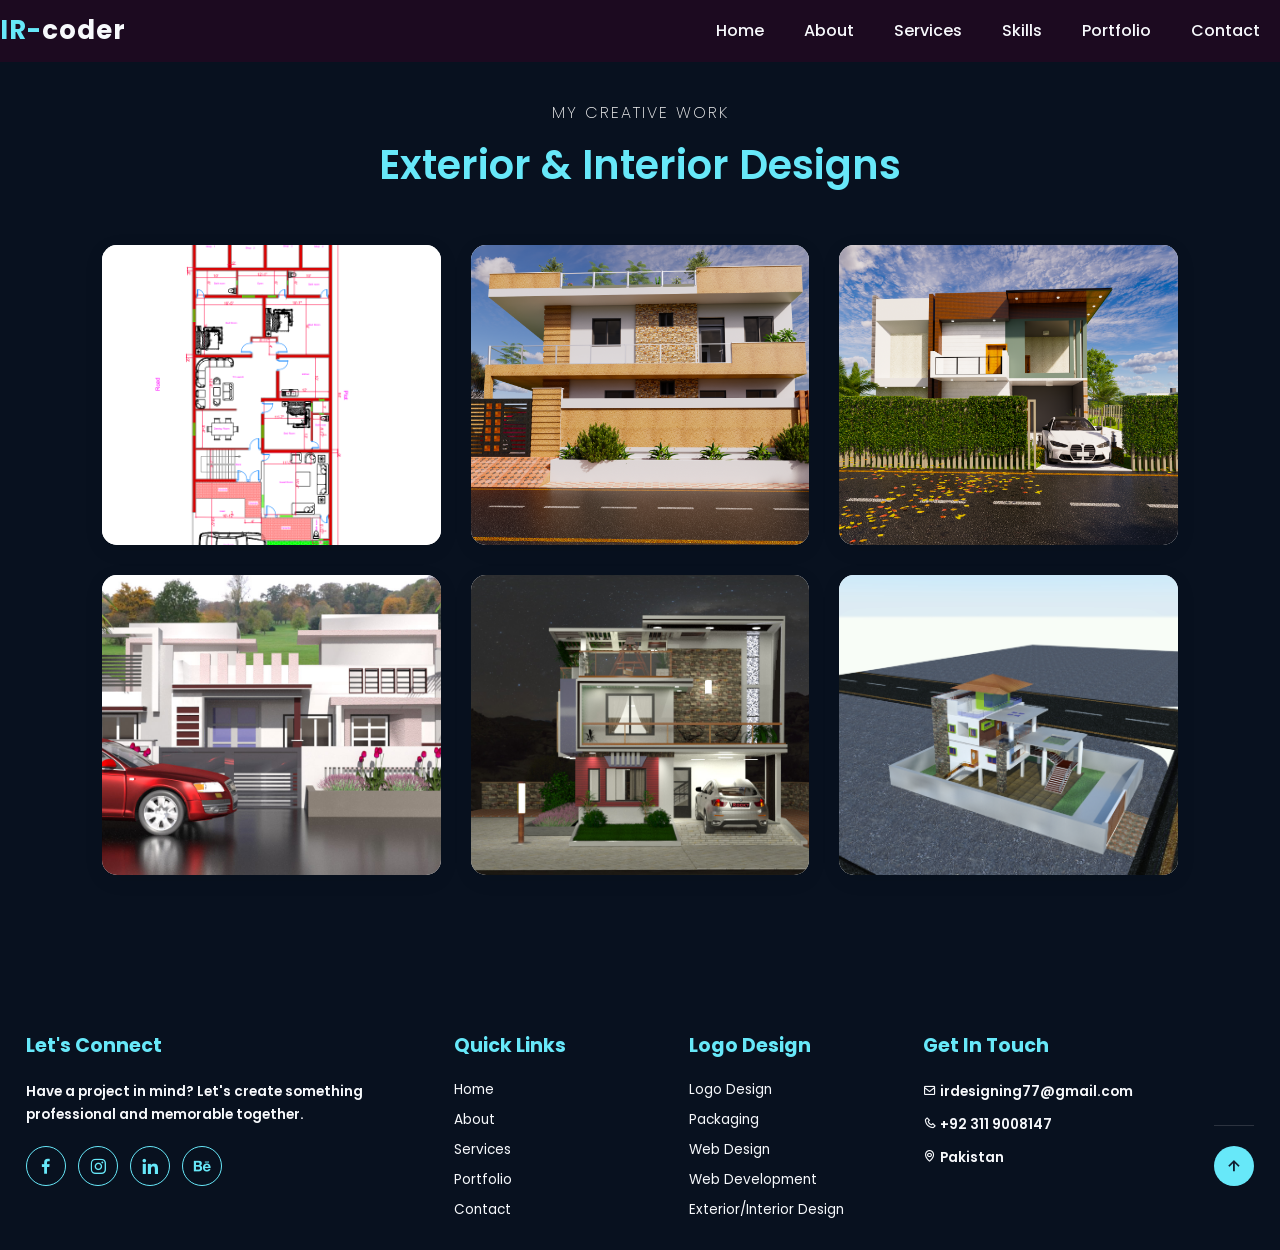
==== commit 45cf664b: "Footer Changes" ====
--- a/autoCAD.html
+++ b/autoCAD.html
@@ -249,15 +249,15 @@
                 </div>
 
 
-                <div class="footer-box">
-                    <h3>Logo Design</h3>
-
-                    <a href="Logos.html">Logo Design</a>
-                    <a href="packaging.html">Packaging</a>
-                    <a href="brand1.html">Brand Identity</a>
-                    <a href="poster1.html">Poster Design</a>
-                    <a href="vector1.html">Vector Design</a>
-                </div>
+               <div class="footer-box">
+                <h3>Logo Design</h3>
+
+                <a href="Logos.html">Logo Design</a>
+                <a href="packaging.html">Packaging</a>
+                <a href="Web-design.html">Web Design</a>
+                <a href="web-development.html">Web Development</a>
+                <a href="autoCAD.html">Exterior/Interior Design</a>
+            </div>
 
 
                 <div class="footer-box">
@@ -296,7 +296,7 @@
             </div> -->
         </footer>
 
-
+<script src="navigation.js"></script>
 </body>
 
 </html>
--- a/style.css
+++ b/style.css
@@ -10,22 +10,32 @@
 }
 
 :root {
-    --text-color: #f5f5f5;
-    --hover-color: #12f7ff;
-    --bg-color: #250821;
-    --secon-bg-color: #292e33;
-    --big-font: 2.5rem;
-    --normal-font: 2rem;
-    --neon-box-shadow: 0 0 .5rem #12f7ff;
-    --h2-font: 3rem;
-    --font-neon-text-shadow: 0 0 10px rgba(18, 247, 255, 0.3),
-        0 0 10px rgba(18, 247, 255, 0.3),
-        0 0 20px rgba(18, 247, 255, 0.3),
-        0 0 30px rgba(18, 247, 255, 0.3),
-        0 0 40px rgba(18, 247, 255, 0.3),
-        0 0 70px rgba(18, 247, 255, 0.3),
-        0 0 100px rgba(18, 247, 255, 0.3),
-        0 0 150px rgba(18, 247, 255, 0.3);
+  /* Backgrounds */
+  --bg-color: #08111f;          /* Midnight navy */
+  --secon-bg-color: #101d31;    /* Elevated section background */
+  --card-color: #16253d;
+
+  /* Text */
+  --text-color: #f7f9fc;        /* Soft white */
+  --muted-text-color: #aab7ca;
+
+  /* Accent colors */
+  --primary-color: #3b82f6;     /* Professional blue */
+  --hover-color: #67e8f9;       /* Ice cyan */
+  --secondary-color: #8b5cf6;   /* Refined violet */
+
+  /* Fonts */
+  --big-font: 2.5rem;
+  --normal-font: 2rem;
+  --h2-font: 3rem;
+
+  /* Effects */
+  --neon-box-shadow: 0 0 0.7rem rgba(59, 130, 246, 0.55);
+
+  --font-neon-text-shadow:
+    0 0 8px rgba(103, 232, 249, 0.25),
+    0 0 18px rgba(59, 130, 246, 0.22),
+    0 0 35px rgba(139, 92, 246, 0.12);
 }
 
 ::-webkit-scrollbar {
@@ -788,7 +798,7 @@
     width: 100%;
     height: 100%;
     opacity: 0;
-    background: linear-gradient(rgba(0, 0, 0, .2), #12f7ff);
+    background: linear-gradient(rgba(0, 0, 0, .2), var(--hover-color));
     display: flex;
     align-items: center;
     justify-content: center;
@@ -855,6 +865,7 @@
 
 .contact form textarea {
     resize: none;
+    font-family: "Poppins", sans-serif;
 }
 
 .formBtn {
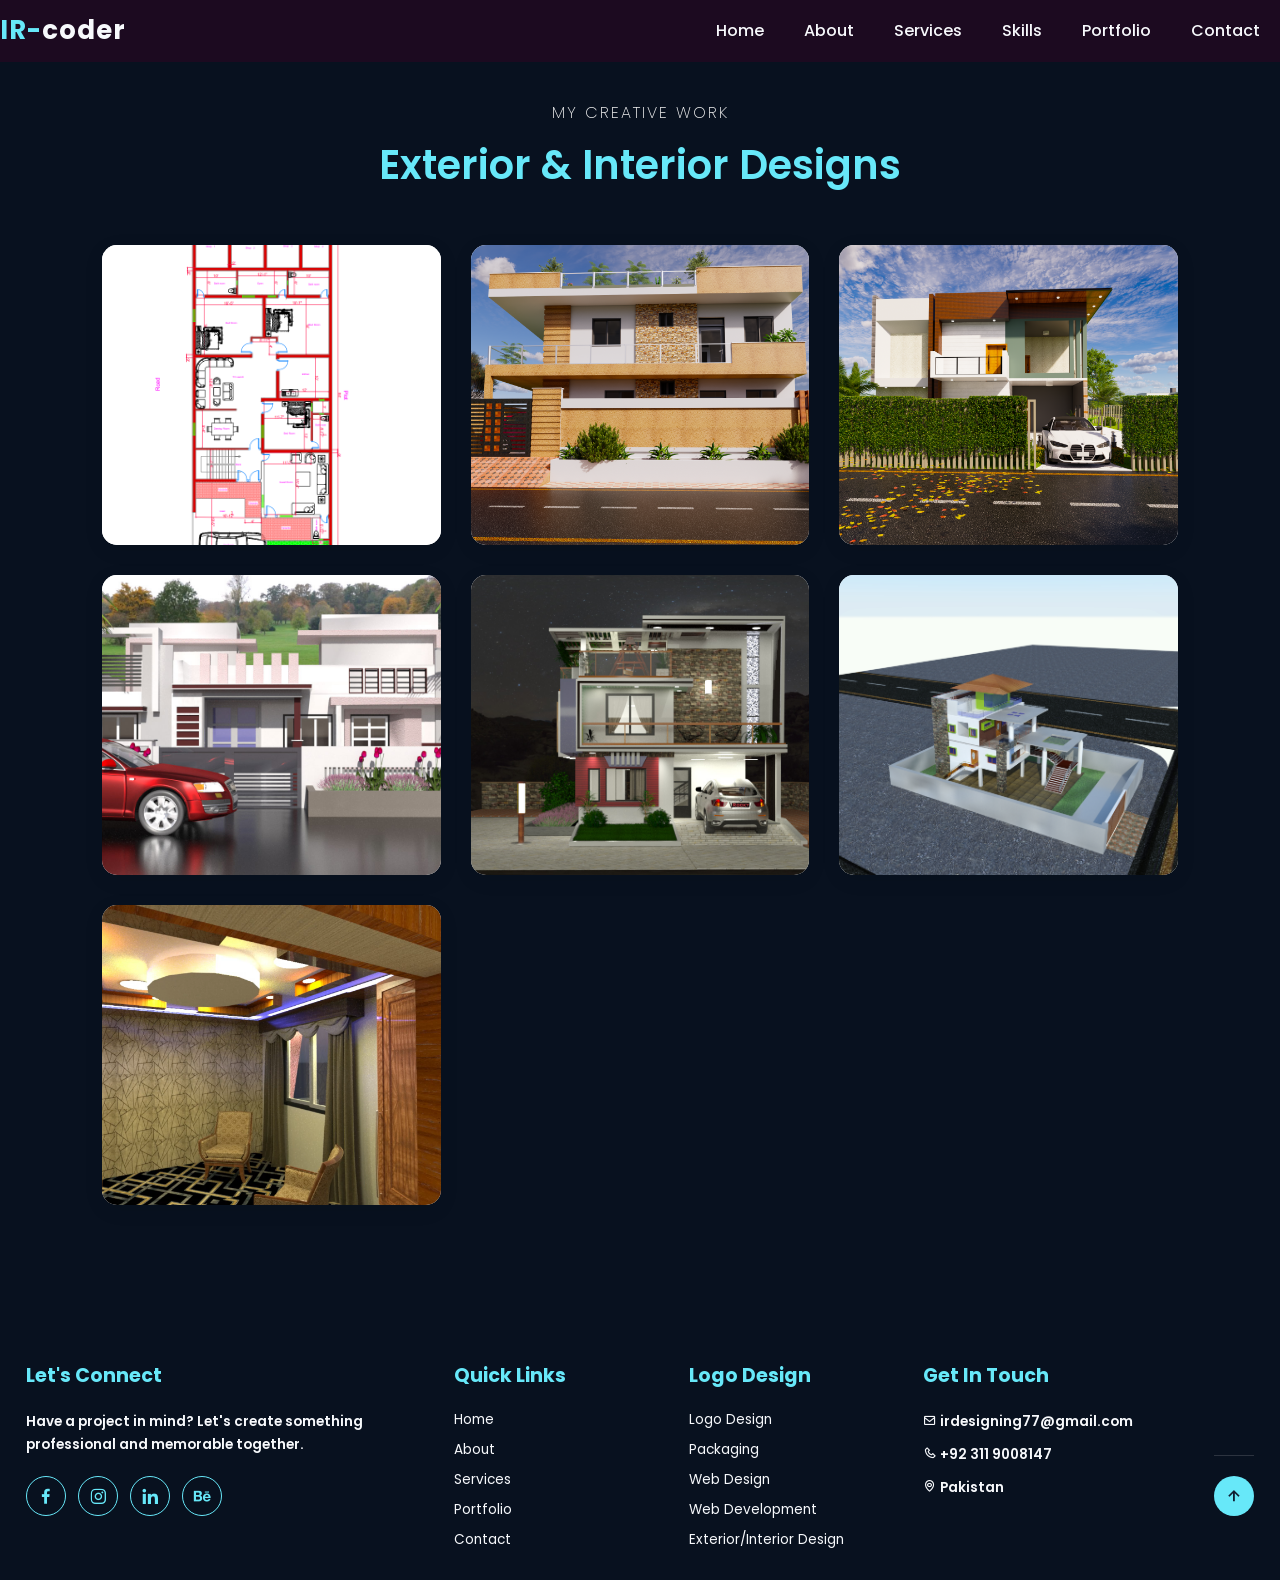
==== commit 9021c186: "Add Project" ====
--- a/autoCAD.html
+++ b/autoCAD.html
@@ -147,23 +147,23 @@
 
              <!-- <!-LOGO 7 --> 
 
-            <!-- <div class="logo-box">
-
-                <img src="Images/logo-7.jpg" alt="Logo Design 7">
-
-                <div class="logo-overlay">
-                    <h3>Business Logo</h3>
-                    <p>Logo Design</p>
-
-                    <a href="logo7.html">
-                        View Project
-                    </a>
-                </div>
-
-            </div>
-
-
-             LOGO 8 -->
+            <div class="logo-box">
+
+                <img src="Images/Interior Design.png" alt="Logo Design 7">
+
+                <div class="logo-overlay">
+                    <h3>Interior Design</h3>
+                    <p>3D Design</p>
+
+                    <a href="https://www.behance.net/gallery/227157491/Interior-Desinging-Folder">
+                        View Project
+                    </a>
+                </div>
+
+            </div>
+
+
+             <!-- LOGO 8 --> 
             <!-- <div class="logo-box">
 
                 <img src="Images/logo-8.jpg" alt="Logo Design 8">
@@ -175,9 +175,9 @@
                     <a href="logo8.html">
                         View Project
                     </a>
-                </div> -->
-
-            </div>
+                </div>
+
+            </div> -->
 
 
             <!-- LOGO 9 -->
